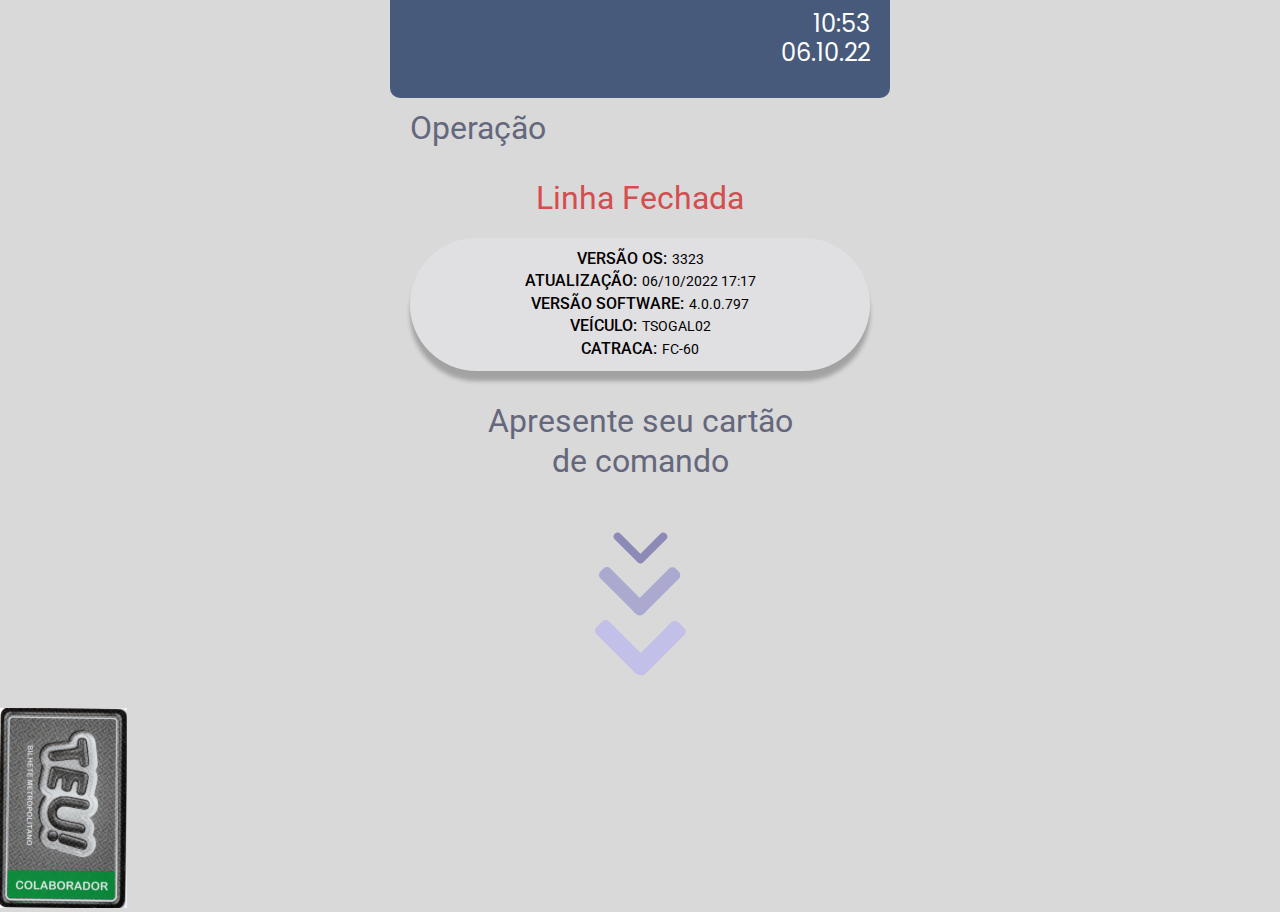
==== index.html @ 30899c3f "desenvolvimento inicial" ====
<!DOCTYPE html>
<html lang="pt-br">
<head>
    <meta charset="UTF-8">
    <meta http-equiv="X-UA-Compatible" content="IE=edge">
    <meta name="viewport" content="width=device-width, initial-scale=1.0">
    <link rel="preconnect" href="https://fonts.googleapis.com">
    <link rel="preconnect" href="https://fonts.gstatic.com" crossorigin>
    <link href="https://fonts.googleapis.com/css2?family=Merriweather:ital,wght@1,900&family=Poppins:wght@400;600&family=Roboto:wght@400;500&display=swap" rel="stylesheet">
    <link rel="stylesheet" href="css/style.css">
    <title>Manual validador</title>
</head>
<body>
    <header class="container pb-pt font-1-l ">
        <span>10:53</span>
        <span>06.10.22</span>
    </header>
    <main class="container">
        <span class="font-2-xl pb-pt" id="operacao">Operação</span>
        <span class="font-2-xl" id="linha_fechada">Linha Fechada</span>
        <div class="informacoes_ccit">
            <p class="componente font-2-m" >VERSÃO OS:<span class="especificacao font-2-s">3323</span></p>
            <p class="componente font-2-m" >ATUALIZAÇÃO:<span class="especificacao font-2-s">06/10/2022 17:17</span></p>
            <p class="componente font-2-m" >VERSÃO SOFTWARE:<span class="especificacao font-2-s" >4.0.0.797</span></p>
            <p class="componente font-2-m" >VEÍCULO:<span class="especificacao font-2-s">TSOGAL02</span></p>
            <p class="componente font-2-m" >CATRACA:<span class="especificacao font-2-s">FC-60</span></p>
        </div>
        <div class="apresente_cartao pb-pt">
            <span class="font-2-xl">Apresente seu cartão</span>
            <span class="font-2-xl">de comando</span>
          <div class="decoracoes">
            <img src="icons/dec-1.svg" alt="">
            <img src="icons/dec-2.svg" alt="">
            <img src="icons/dec-3.svg" alt="">
          </div>
        </div>
    </main>
    <img src="img/teu.png">
    <script src="script/script.js"></script>
    
</body>
</html>
---- css/style.css ----
@import url(global.css);
@import url(header.css);
@import url(main.css);
@import url(tipografia.css);
@import url(cores.css);
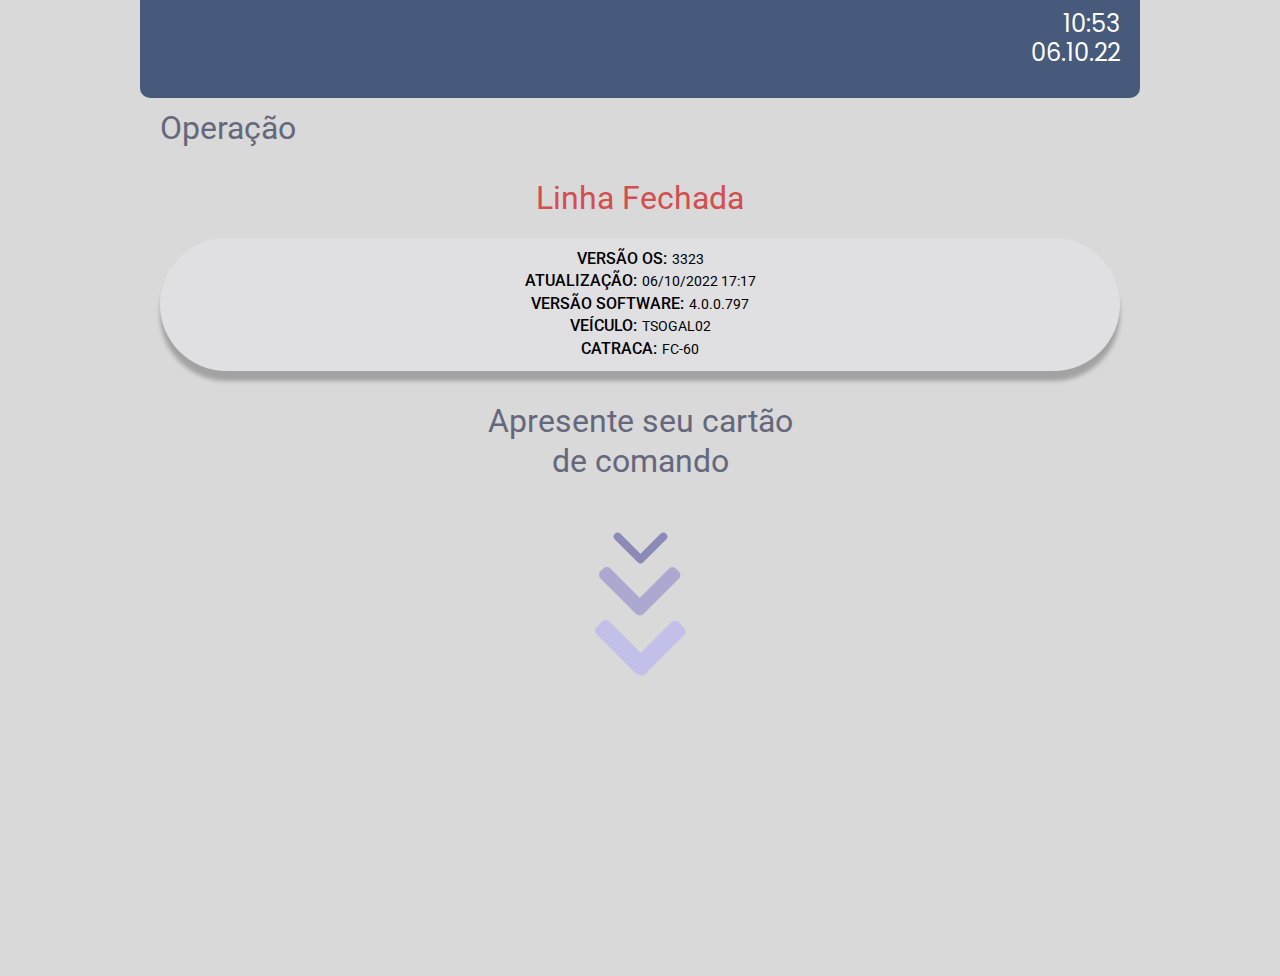
==== commit 933b5b44: "primeiro passo" ====
--- a/index.html
+++ b/index.html
@@ -10,7 +10,7 @@
     <link rel="stylesheet" href="css/style.css">
     <title>Manual validador</title>
 </head>
-<body>
+<body >
     <header class="container pb-pt font-1-l ">
         <span>10:53</span>
         <span>06.10.22</span>
@@ -25,7 +25,7 @@
             <p class="componente font-2-m" >VEÍCULO:<span class="especificacao font-2-s">TSOGAL02</span></p>
             <p class="componente font-2-m" >CATRACA:<span class="especificacao font-2-s">FC-60</span></p>
         </div>
-        <div class="apresente_cartao pb-pt">
+        <div class="apresente_cartao  pb-pt">
             <span class="font-2-xl">Apresente seu cartão</span>
             <span class="font-2-xl">de comando</span>
           <div class="decoracoes">
@@ -34,8 +34,17 @@
             <img src="icons/dec-3.svg" alt="">
           </div>
         </div>
+        <div class="passos font-2-l container">
+            <p>Para iniciar a operação no validador é necessário aproximar
+            o cartão operacional na leitora. 
+            </p>
+            <p>Para iniciarmos a simulação clique no botão abaixo.</p>
+        </div>
+        <div class="btn-container container">
+            <button class="btn iniciar">Iniciar</button>
+        </div>
     </main>
-    <img src="img/teu.png">
+   
     <script src="script/script.js"></script>
     
 </body>
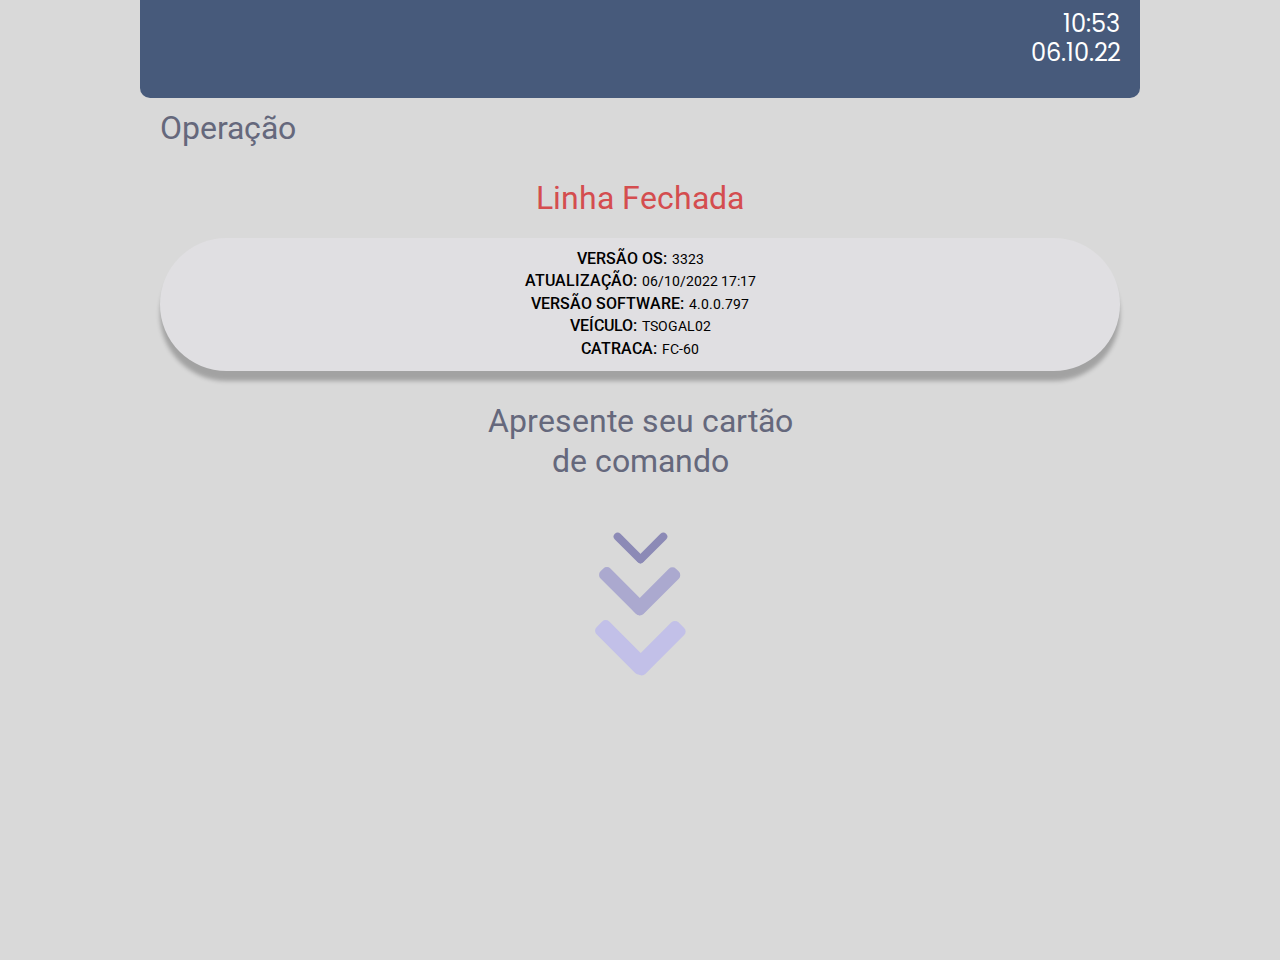
==== commit 626c4be0: "tela abertura de linha" ====
--- a/index.html
+++ b/index.html
@@ -41,7 +41,7 @@
             <p>Para iniciarmos a simulação clique no botão abaixo.</p>
         </div>
         <div class="btn-container container">
-            <button class="btn iniciar">Iniciar</button>
+            <a class="btn iniciar" href="abertura.html">Iniciar</a>
         </div>
     </main>
    
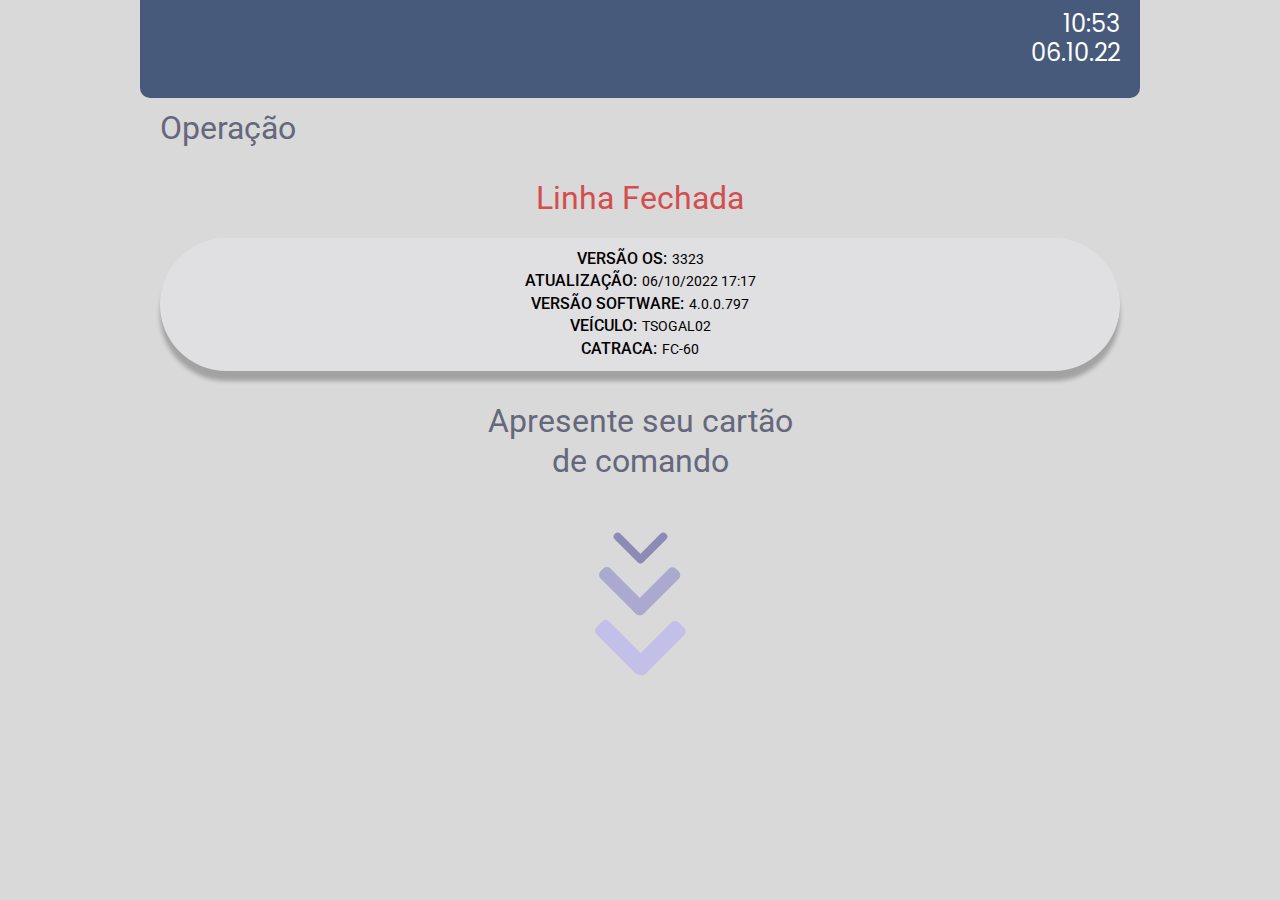
==== commit 87a338dc: "atts" ====
--- a/index.html
+++ b/index.html
@@ -1,42 +1,46 @@
 <!DOCTYPE html>
 <html lang="pt-br">
+
 <head>
     <meta charset="UTF-8">
     <meta http-equiv="X-UA-Compatible" content="IE=edge">
     <meta name="viewport" content="width=device-width, initial-scale=1.0">
     <link rel="preconnect" href="https://fonts.googleapis.com">
     <link rel="preconnect" href="https://fonts.gstatic.com" crossorigin>
-    <link href="https://fonts.googleapis.com/css2?family=Merriweather:ital,wght@1,900&family=Poppins:wght@400;600&family=Roboto:wght@400;500&display=swap" rel="stylesheet">
+    <link
+        href="https://fonts.googleapis.com/css2?family=Merriweather:ital,wght@1,900&family=Poppins:wght@400;600&family=Roboto:wght@400;500&display=swap"
+        rel="stylesheet">
     <link rel="stylesheet" href="css/style.css">
     <title>Manual validador</title>
 </head>
-<body >
+
+<body>
     <header class="container pb-pt font-1-l ">
         <span>10:53</span>
         <span>06.10.22</span>
     </header>
-    <main class="container">
+    <main class="container" id="home">
         <span class="font-2-xl pb-pt" id="operacao">Operação</span>
         <span class="font-2-xl" id="linha_fechada">Linha Fechada</span>
         <div class="informacoes_ccit">
-            <p class="componente font-2-m" >VERSÃO OS:<span class="especificacao font-2-s">3323</span></p>
-            <p class="componente font-2-m" >ATUALIZAÇÃO:<span class="especificacao font-2-s">06/10/2022 17:17</span></p>
-            <p class="componente font-2-m" >VERSÃO SOFTWARE:<span class="especificacao font-2-s" >4.0.0.797</span></p>
-            <p class="componente font-2-m" >VEÍCULO:<span class="especificacao font-2-s">TSOGAL02</span></p>
-            <p class="componente font-2-m" >CATRACA:<span class="especificacao font-2-s">FC-60</span></p>
+            <p class="componente font-2-m">VERSÃO OS:<span class="especificacao font-2-s">3323</span></p>
+            <p class="componente font-2-m">ATUALIZAÇÃO:<span class="especificacao font-2-s">06/10/2022 17:17</span></p>
+            <p class="componente font-2-m">VERSÃO SOFTWARE:<span class="especificacao font-2-s">4.0.0.797</span></p>
+            <p class="componente font-2-m">VEÍCULO:<span class="especificacao font-2-s">TSOGAL02</span></p>
+            <p class="componente font-2-m">CATRACA:<span class="especificacao font-2-s">FC-60</span></p>
         </div>
         <div class="apresente_cartao  pb-pt">
             <span class="font-2-xl">Apresente seu cartão</span>
             <span class="font-2-xl">de comando</span>
-          <div class="decoracoes">
-            <img src="icons/dec-1.svg" alt="">
-            <img src="icons/dec-2.svg" alt="">
-            <img src="icons/dec-3.svg" alt="">
-          </div>
+            <div class="decoracoes">
+                <img src="icons/dec-1.svg" alt="">
+                <img src="icons/dec-2.svg" alt="">
+                <img src="icons/dec-3.svg" alt="">
+            </div>
         </div>
         <div class="passos font-2-l container">
             <p>Para iniciar a operação no validador é necessário aproximar
-            o cartão operacional na leitora. 
+                o cartão operacional na leitora.
             </p>
             <p>Para iniciarmos a simulação clique no botão abaixo.</p>
         </div>
@@ -44,8 +48,9 @@
             <a class="btn iniciar" href="abertura.html">Iniciar</a>
         </div>
     </main>
-   
+
     <script src="script/script.js"></script>
-    
+
 </body>
+
 </html>